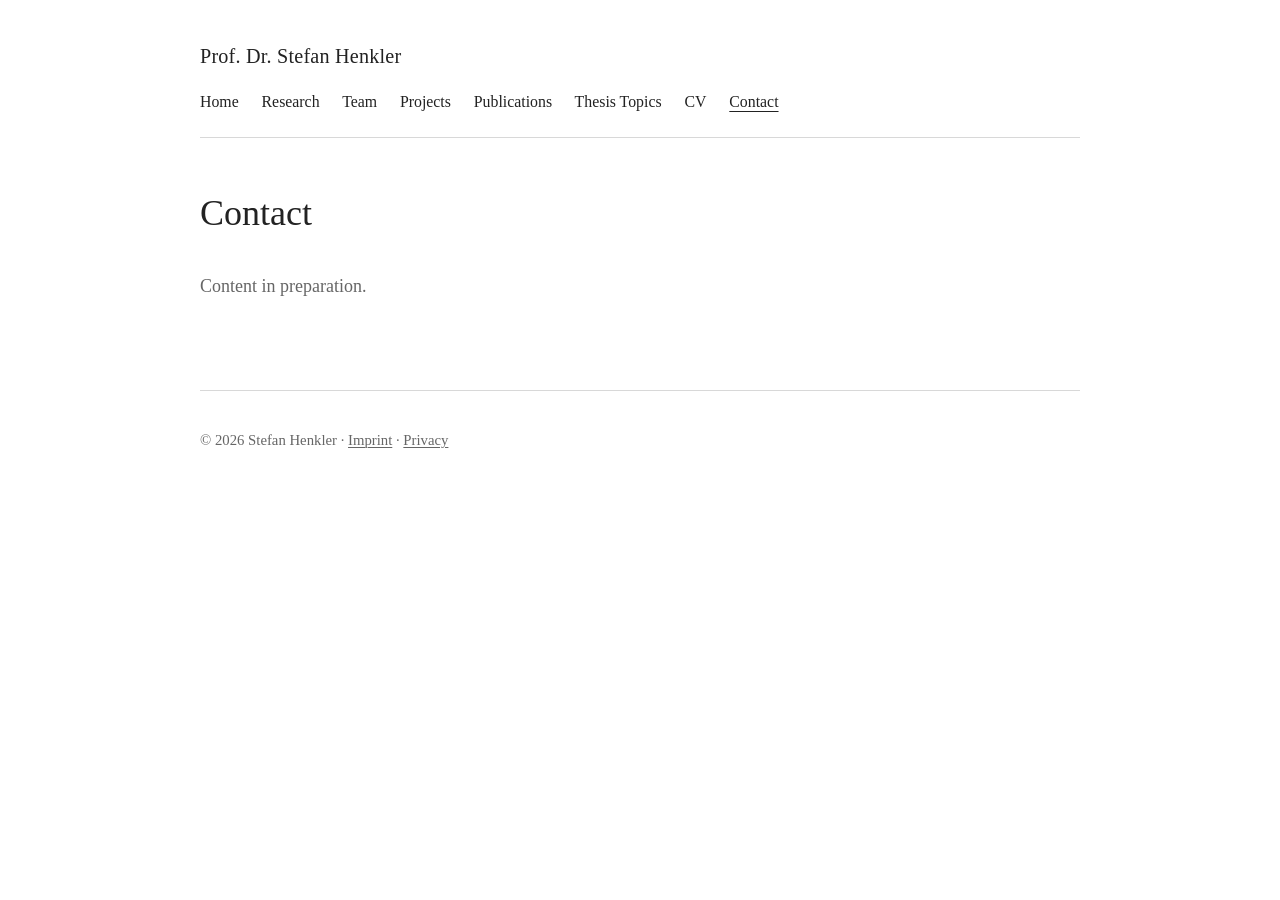
==== contact/index.html @ 5a9f4f34 "firste version" ====
<!DOCTYPE html>
<html lang="en">
<head>
  <meta charset="utf-8">
  <meta name="viewport" content="width=device-width, initial-scale=1">
  <meta name="description" content="Research of Prof. Dr. Stefan Henkler on model-based engineering of dependable and intelligent cyber-physical systems.">
  <title>Contact | Prof. Dr. Stefan Henkler</title>
  <link rel="stylesheet" href="../assets/css/style.css">
</head>
<body>
<header>
  <p class="site-title"><a href="../index.html">Prof. Dr. Stefan Henkler</a></p>
  <nav aria-label="Main navigation"><a href="../index.html">Home</a> <a href="../research/">Research</a> <a href="../team/">Team</a> <a href="../projects/">Projects</a> <a href="../publications/">Publications</a> <a href="../thesis-topics/">Thesis Topics</a> <a href="../cv/">CV</a> <a href="../contact/" aria-current="page">Contact</a></nav>
</header>
<main>
  <h1>Contact</h1>
  <p class="placeholder">Content in preparation.</p>
</main>
<footer><p>&copy; 2026 Stefan Henkler &middot; <a href="../impressum.html">Imprint</a> &middot; <a href="../datenschutz.html">Privacy</a></p></footer>
</body>
</html>
---- assets/css/style.css ----
:root { --text:#222; --muted:#666; --rule:#d8d8d8; --paper:#fff; --max:880px; }
* { box-sizing:border-box; }
html { background:var(--paper); color:var(--text); font-family: Georgia, "Times New Roman", serif; font-size:18px; line-height:1.58; }
body { margin:0; }
a { color:inherit; text-decoration-thickness:1px; text-underline-offset:.16em; }
a:hover { text-decoration-thickness:2px; }
header, main, footer { width:min(calc(100% - 3rem), var(--max)); margin-inline:auto; }
header { padding:2.3rem 0 1.1rem; border-bottom:1px solid var(--rule); }
.site-title { margin:0 0 .75rem; font-size:1.12rem; letter-spacing:.01em; }
.site-title a { text-decoration:none; }
nav { font-size:.88rem; line-height:1.9; }
nav a { margin-right:1.05rem; text-decoration:none; white-space:nowrap; }
nav a[aria-current="page"] { text-decoration:underline; text-underline-offset:.25em; }
main { padding:3rem 0 4rem; }
h1,h2,h3 { font-weight:normal; line-height:1.22; }
h1 { font-size:2rem; margin:0 0 2rem; }
h2 { font-size:1.45rem; margin:3.5rem 0 1.4rem; padding-top:.8rem; border-top:1px solid var(--rule); }
h3 { font-size:1.17rem; margin:2.3rem 0 .8rem; }
p { margin:.8rem 0 1rem; }
.lead { font-size:1.08rem; }
.research-citation { font-size:.92em; }
.research-citation a { text-decoration-style:dotted; }
.section-intro { color:#444; max-width:48rem; }
.research-chain { margin-top:2.2rem; font-size:.96rem; letter-spacing:.01em; }
.publications-toolbar { margin:0 0 2rem; font-size:.9rem; color:var(--muted); }
.year-group { margin:2.7rem 0 0; }
.year-group h2 { margin-bottom:.9rem; }
.publication { padding:.72rem 0 .82rem; border-bottom:1px solid #ececec; scroll-margin-top:1.5rem; }
.publication p { margin:0; }
.publication .authors { font-size:.94rem; }
.publication .title { margin:.12rem 0; }
.publication .venue { font-size:.91rem; color:#555; }
.publication .links { margin-top:.18rem; font-size:.84rem; color:#555; }
.publication .links a { margin-right:.7rem; }
footer { border-top:1px solid var(--rule); padding:1.3rem 0 2.5rem; font-size:.82rem; color:var(--muted); }
.placeholder { color:var(--muted); }
@media (max-width:640px){ html{font-size:17px} header,main,footer{width:min(calc(100% - 2rem),var(--max))} main{padding-top:2.2rem} nav a{margin-right:.7rem} }
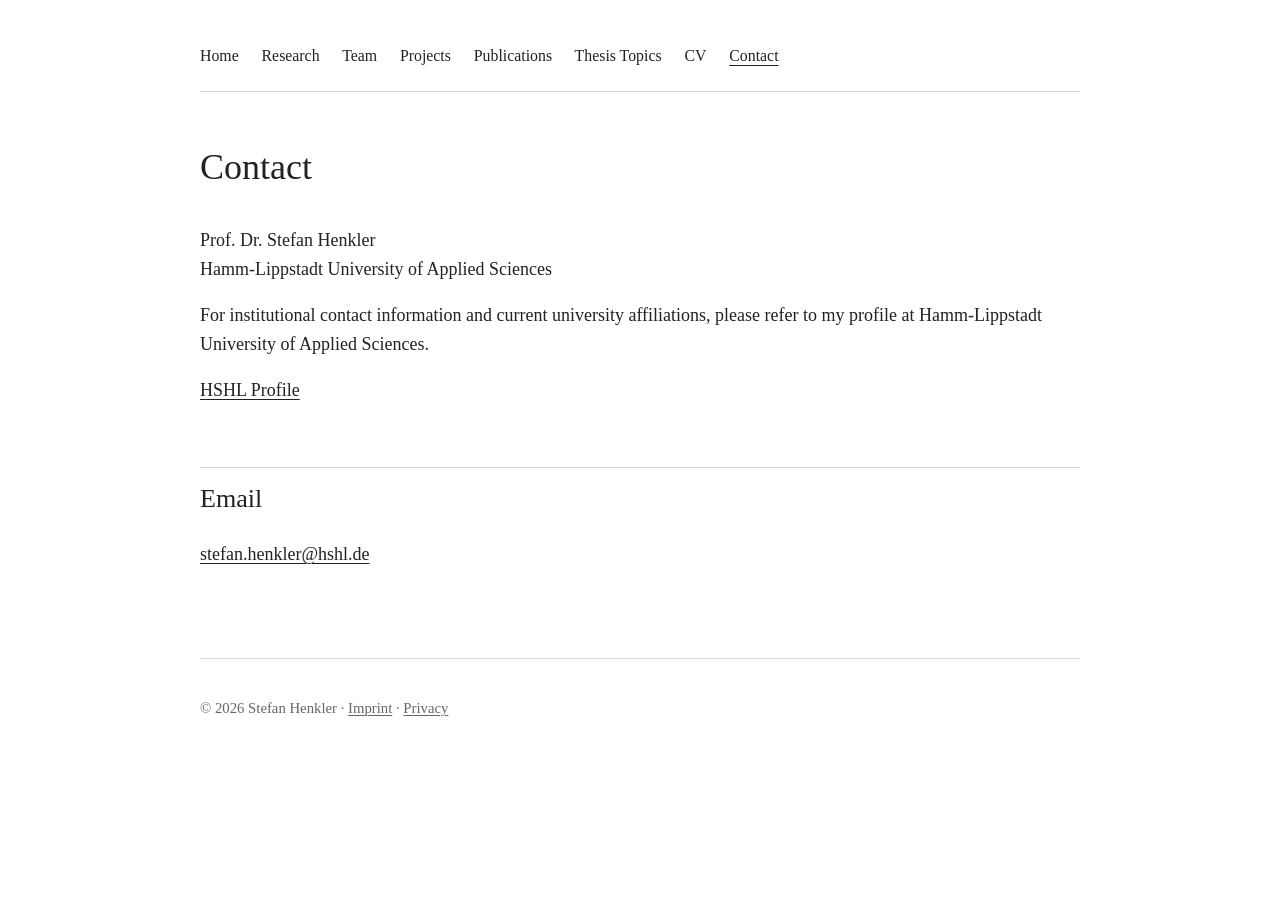
==== commit 1d15b0cd: "first version contacts" ====
--- a/contact/index.html
+++ b/contact/index.html
@@ -3,19 +3,29 @@
 <head>
   <meta charset="utf-8">
   <meta name="viewport" content="width=device-width, initial-scale=1">
-  <meta name="description" content="Research of Prof. Dr. Stefan Henkler on model-based engineering of dependable and intelligent cyber-physical systems.">
+  <meta name="description" content="Contact information for Prof. Dr. Stefan Henkler.">
   <title>Contact | Prof. Dr. Stefan Henkler</title>
   <link rel="stylesheet" href="../assets/css/style.css">
 </head>
 <body>
 <header>
-  <p class="site-title"><a href="../index.html">Prof. Dr. Stefan Henkler</a></p>
   <nav aria-label="Main navigation"><a href="../index.html">Home</a> <a href="../research/">Research</a> <a href="../team/">Team</a> <a href="../projects/">Projects</a> <a href="../publications/">Publications</a> <a href="../thesis-topics/">Thesis Topics</a> <a href="../cv/">CV</a> <a href="../contact/" aria-current="page">Contact</a></nav>
 </header>
+
 <main>
   <h1>Contact</h1>
-  <p class="placeholder">Content in preparation.</p>
+
+  <p>Prof. Dr. Stefan Henkler<br>
+  Hamm-Lippstadt University of Applied Sciences</p>
+
+  <p>For institutional contact information and current university affiliations, please refer to my profile at Hamm-Lippstadt University of Applied Sciences.</p>
+
+  <p><a href="https://www.hshl.de/personen/prof-dr-stefan-henkler">HSHL Profile</a></p>
+
+  <h2>Email</h2>
+  <p><a href="mailto:stefan.henkler@hshl.de">stefan.henkler@hshl.de</a></p>
 </main>
+
 <footer><p>&copy; 2026 Stefan Henkler &middot; <a href="../impressum.html">Imprint</a> &middot; <a href="../datenschutz.html">Privacy</a></p></footer>
 </body>
-</html>+</html>
